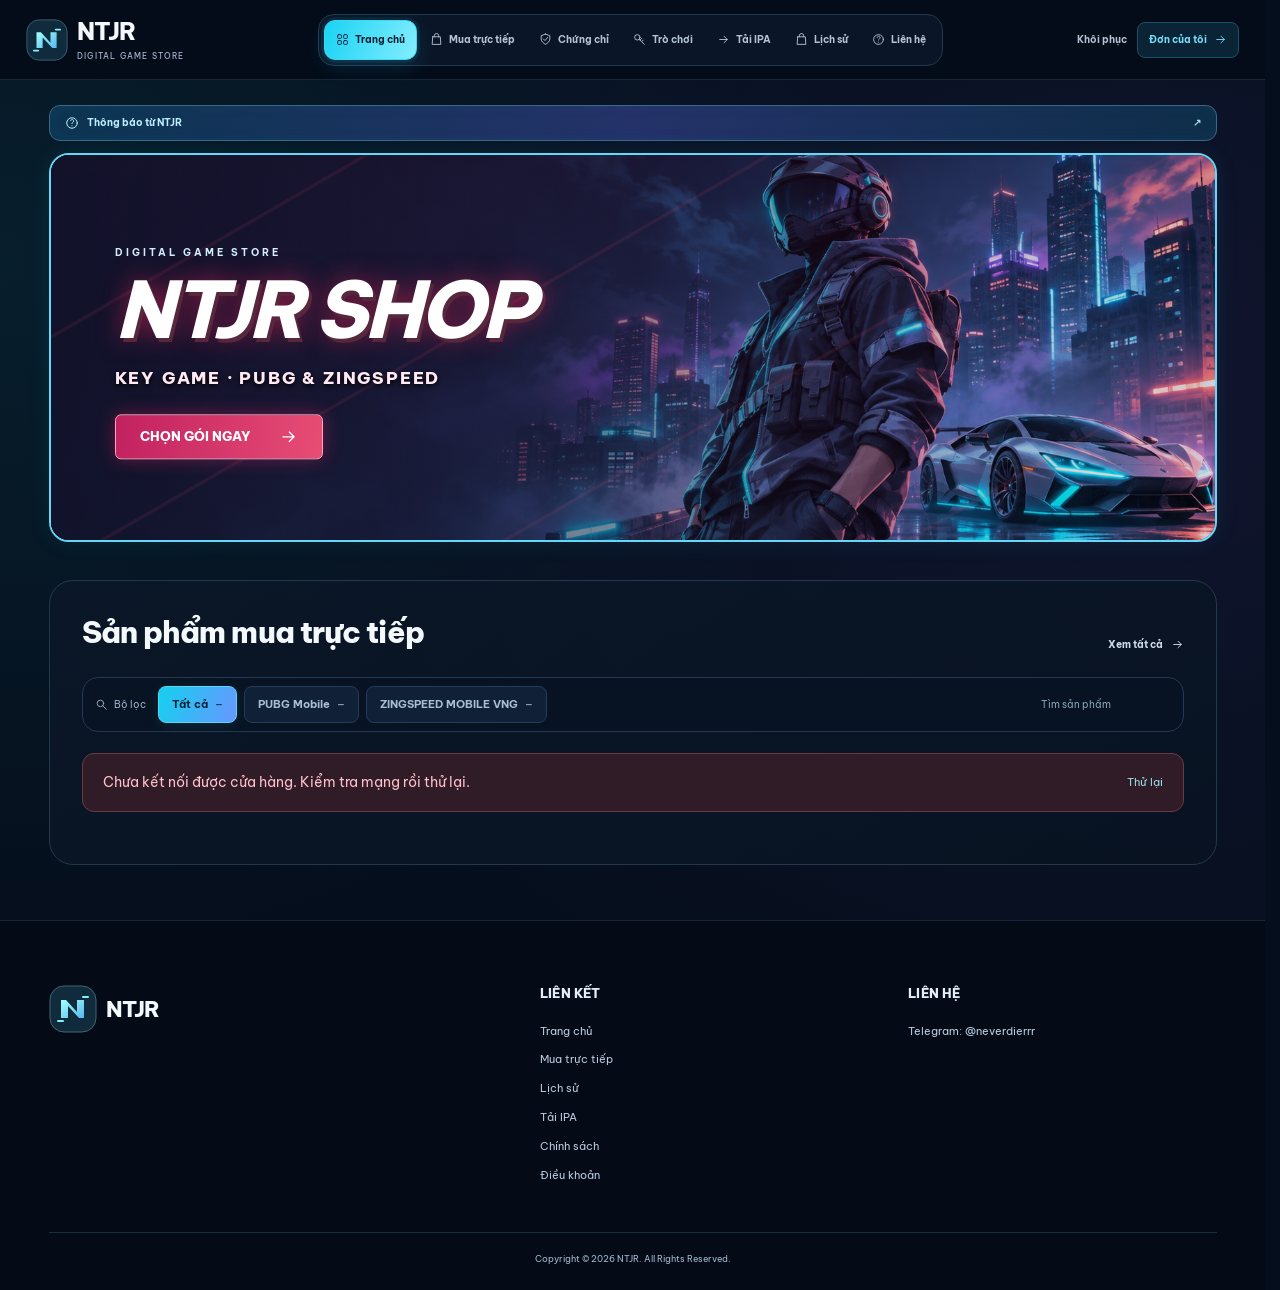
==== index.html @ 77e795a1 "Start key validity on first successful activation" ====
<!doctype html>
<html lang="vi">
<head>
  <meta charset="utf-8"><meta name="viewport" content="width=device-width,initial-scale=1">
  <meta name="theme-color" content="#07101b"><meta name="description" content="NTJR Digital Store — key PUBG và ZingSpeed. Chọn gói phù hợp, thanh toán QR, quản lý key của bạn tại một nơi.">
  <meta http-equiv="Content-Security-Policy" content="default-src 'self'; script-src 'self'; style-src 'self'; img-src 'self' https://vietqr.app data:; connect-src 'self' https://key.nt3105.io.vn; object-src 'none'; base-uri 'self'; form-action 'none'">
  <title>Cửa hàng key · NTJR</title><link rel="canonical" href="https://nt3105.io.vn/">
  <link rel="icon" href="./shop/assets/mark.svg" type="image/svg+xml"><link rel="stylesheet" href="./shop/styles.css?v=download-even-v1">
  <script type="module" src="./shop/main.js?v=activation-clock-v1"></script>
</head>
<body data-page="home">
  <a class="skip" href="#main">Đến nội dung chính</a>
  <svg class="symbols" aria-hidden="true"><symbol id="i-arrow" viewBox="0 0 24 24"><path d="M5 12h14m-6-6 6 6-6 6"/></symbol><symbol id="i-key" viewBox="0 0 24 24"><circle cx="8" cy="8" r="5"/><path d="m12 12 9 9m-5-5 3-3m-6 0 3-3"/></symbol><symbol id="i-bag" viewBox="0 0 24 24"><path d="M5 7h14l1 14H4L5 7Zm3 0V5a4 4 0 0 1 8 0v2"/></symbol><symbol id="i-grid" viewBox="0 0 24 24"><rect x="3" y="3" width="7" height="7" rx="1.5"/><rect x="14" y="3" width="7" height="7" rx="1.5"/><rect x="3" y="14" width="7" height="7" rx="1.5"/><rect x="14" y="14" width="7" height="7" rx="1.5"/></symbol><symbol id="i-help" viewBox="0 0 24 24"><circle cx="12" cy="12" r="9"/><path d="M9.5 8a2.7 2.7 0 1 1 4 3c-1.4.7-1.5 1.5-1.5 2M12 17h.01"/></symbol><symbol id="i-copy" viewBox="0 0 24 24"><rect x="8" y="8" width="12" height="13" rx="2"/><path d="M16 8V3H3v13h5"/></symbol><symbol id="i-check" viewBox="0 0 24 24"><path d="m5 12 4 4L19 6"/></symbol><symbol id="i-close" viewBox="0 0 24 24"><path d="m6 6 12 12M6 18 18 6"/></symbol><symbol id="i-search" viewBox="0 0 24 24"><circle cx="10" cy="10" r="6"/><path d="m15 15 6 6"/></symbol><symbol id="i-shield" viewBox="0 0 24 24"><path d="m12 2 8 3v6c0 5-5 8-8 10-3-2-8-5-8-10V5l8-3Z"/><path d="m8 11 3 3 5-6"/></symbol></svg>
  <header class="site-header"><div class="header-inner">
    <a class="brand" href="./"><img src="./shop/assets/mark.svg" width="42" height="42" alt=""><span>NTJR<small>DIGITAL GAME STORE</small></span></a>
    <nav class="main-nav" aria-label="Thanh công cụ">
      <button class="nav-button active" data-page="home" aria-current="page"><svg><use href="#i-grid"/></svg>Trang chủ</button>
      <button class="nav-button" data-page="catalog"><svg><use href="#i-bag"/></svg>Mua trực tiếp</button>
      <button class="nav-button" data-page="certificates"><svg><use href="#i-shield"/></svg>Chứng chỉ</button>
      <button class="nav-button" data-page="games"><svg><use href="#i-key"/></svg>Trò chơi</button>
      <button class="nav-button" data-page="downloads"><svg><use href="#i-arrow"/></svg>Tải IPA</button>
      <button class="nav-button" data-page="orders"><svg><use href="#i-bag"/></svg>Lịch sử</button>
      <button class="nav-button" data-page="contact"><svg><use href="#i-help"/></svg>Liên hệ</button>
    </nav>
    <div class="header-actions"><button class="restore-access" data-restore>Khôi phục</button><button class="account-button" data-open-orders>Đơn của tôi <svg><use href="#i-arrow"/></svg></button></div>
  </div></header>
  <main id="main">
    <button id="announcement-strip" class="announcement-strip" aria-haspopup="dialog"><svg><use href="#i-help"/></svg><span id="announcement-strip-text">Thông báo từ NTJR</span><span class="strip-arrow">↗</span></button>
    <section id="page-catalog" class="page">
      <section id="home-carousel" class="home-carousel" aria-label="Banner nổi bật" aria-roledescription="băng chuyền" data-index="0">
        <div class="banner-track">
          <article class="banner-slide slide-shop" aria-label="1 trên 2 — Cửa hàng NTJR">
            <img src="./shop/assets/hero-gaming-v2.png" alt="" width="1672" height="941" fetchpriority="high">
            <div class="banner-shade"></div><div class="banner-copy"><span class="banner-mini">DIGITAL GAME STORE</span><h1>NTJR<span>SHOP</span></h1><p>KEY GAME · PUBG &amp; ZINGSPEED</p><button data-shop>CHỌN GÓI NGAY <svg><use href="#i-arrow"/></svg></button></div>
          </article>
          <article class="banner-slide slide-games" aria-label="2 trên 2 — Gói key NTJR" aria-hidden="true" inert>
            <img src="./shop/assets/racing-v2.png" alt="" width="1672" height="941"><div class="banner-shade"></div><div class="banner-copy"><span class="banner-mini">CHỌN ĐÚNG GÓI CỦA BẠN</span><h2>KEY GAME<br><span>NTJR</span></h2><p>1 NGÀY · 1 TUẦN · 1 THÁNG</p><button data-shop>XEM SẢN PHẨM <svg><use href="#i-arrow"/></svg></button></div>
          </article>
        </div>
      </section>
      <section class="direct-section" aria-labelledby="store-heading">
        <div class="direct-heading"><h2 id="store-heading">Sản phẩm mua trực tiếp</h2><button id="show-all-products" class="all-products">Xem tất cả <svg><use href="#i-arrow"/></svg></button></div>
        <div class="catalog-tools"><span class="filter-label"><svg><use href="#i-search"/></svg>Bộ lọc</span><div class="segmented" role="group" aria-label="Lọc sản phẩm"><button class="selected" data-filter="all" aria-pressed="true">Tất cả <span id="product-count">—</span></button><button data-filter="pubg" aria-pressed="false">PUBG Mobile <span id="pubg-count">—</span></button><button data-filter="zsm" aria-pressed="false">ZINGSPEED MOBILE VNG <span id="zsm-count">—</span></button></div><label class="search"><input type="search" id="search" placeholder="Tìm sản phẩm" aria-label="Tìm sản phẩm"></label></div>
        <div id="catalog-error" class="notice error" role="alert" hidden><span></span><button id="retry-catalog" class="text-button">Thử lại</button></div>
        <div id="catalog" class="product-grid" aria-live="polite"><div class="loading-card">Đang lấy danh sách sản phẩm…</div></div>
      </section>
    </section>
      <section id="page-orders" class="page" hidden><div class="page-heading"><div><p class="eyebrow">MỌI KEY CỦA BẠN, MỘT NƠI</p><h1>Đơn đã mua<span class="title-dot">.</span></h1><p class="subtitle">Theo dõi thanh toán và lấy lại key bất cứ lúc nào.</p></div><button id="refresh-orders" class="secondary">Làm mới</button></div><div class="recovery-panel"><div><strong>Giữ quyền truy cập đơn hàng</strong><p>Lưu mã khôi phục trước khi đổi máy hoặc xóa dữ liệu trình duyệt.</p></div><button id="export-access" class="secondary">Lưu mã khôi phục</button><button id="import-access" class="text-button">Tôi đã có mã</button></div><div id="orders" class="orders-list" aria-live="polite"></div></section>

      <section id="page-guide" class="page" hidden><div class="page-heading"><div><p class="eyebrow">TRƯỚC KHI BẮT ĐẦU</p><h1>Hướng dẫn mua key<span class="title-dot">.</span></h1></div></div><div class="guide-grid"><article><span>01</span><h2>Chọn đúng gói</h2><p>Chọn sản phẩm và thời hạn. Kiểm tra nền tảng, số thiết bị và yêu cầu hồ sơ.</p></article><article><span>02</span><h2>Quét QR</h2><p>Mở ứng dụng ngân hàng, quét QR trong đơn rồi kiểm tra người nhận, số tiền và nội dung đã điền sẵn.</p></article><article><span>03</span><h2>Nhận và dùng key</h2><p>Giữ trang thanh toán mở. Khi giao dịch được xác nhận, sao chép key và nhập vào ứng dụng tương ứng.</p></article></div><div class="terms-panel"><h2>Thông tin cần biết</h2><p>Thời hạn key bắt đầu lúc cấp trên server. Mỗi đơn có nội dung chuyển khoản riêng và hạn thanh toán. Không chuyển vào đơn đã hết hạn.</p><p>Giao dịch sai thông tin, tiền vào muộn hoặc sự cố cấp key sẽ được kiểm tra qua kênh hỗ trợ. Không chuyển thêm lần nữa khi đã trả tiền mà chưa thấy key.</p><p>Đơn hàng gắn với mã truy cập riêng trong trình duyệt. Mã khôi phục tương đương quyền xem key; không chia sẻ mã này.</p></div></section>

    <section id="page-downloads" class="page info-page" hidden><p class="eyebrow">NTJR</p><h1>Tải IPA</h1><p>Chọn đúng ứng dụng, tải tệp rồi ký IPA bằng công cụ bạn đang sử dụng trước khi cài lên iPhone.</p><div id="ipa-downloads" class="ipa-downloads"></div></section>
    <section id="page-certificates" class="page info-page" hidden><p class="eyebrow">NTJR</p><h1>Chứng chỉ iOS</h1><p>Trao đổi trực tiếp với NTJR về chứng chỉ và cách cài đặt phù hợp cho thiết bị của bạn.</p><a class="primary contact-link" href="https://t.me/neverdierrr" target="_blank" rel="noopener noreferrer">Liên hệ qua Telegram <svg><use href="#i-arrow"/></svg></a></section>
    <section id="page-games" class="page info-page" hidden><p class="eyebrow">NTJR</p><h1>Trò chơi</h1><p>Chọn game để xem những sản phẩm đang có trong cửa hàng.</p><div id="game-choices" class="game-choices"></div></section>
    <section id="page-contact" class="page info-page" hidden><p class="eyebrow">NTJR</p><h1>Liên hệ</h1><p>Khi cần hỗ trợ thanh toán hoặc key, gửi kèm mã đơn để kiểm tra.</p><a class="primary contact-link" href="https://t.me/neverdierrr" target="_blank" rel="noopener noreferrer">Telegram: @neverdierrr <svg><use href="#i-arrow"/></svg></a></section>
    <section id="page-policy" class="page info-page" hidden><h1>Chính sách mua key</h1><p>Key được cấp sau khi hệ thống đối chiếu tiền vào đúng tài khoản, số tiền và mã đơn. Thời hạn bắt đầu lúc cấp key.</p><p>Giao dịch sai nội dung, sai số tiền hoặc đến muộn cần được kiểm tra. Nếu đã chuyển tiền mà chưa nhận key, liên hệ NTJR và không chuyển thêm lần nữa.</p><p>Giữ mã khôi phục để xem lại đơn trên thiết bị khác. Mã này cho phép truy cập key của bạn nên cần được giữ riêng tư.</p><a class="primary contact-link" href="https://t.me/neverdierrr" target="_blank" rel="noopener noreferrer">Liên hệ hỗ trợ</a></section>
    <section id="page-terms" class="page info-page" hidden><h1>Điều khoản sử dụng</h1><p>Trước khi thanh toán, kiểm tra đúng sản phẩm, nền tảng, thời hạn và số thiết bị của gói đã chọn.</p><p>Mỗi đơn có nội dung chuyển khoản và thời gian thanh toán riêng. Không chuyển tiền vào đơn đã hết hạn. Không chia sẻ key hoặc mã khôi phục.</p><p>Gói 1 tháng tương đương 30 ngày. Khi cần kiểm tra giao dịch hoặc quyền sử dụng, gửi mã đơn cho NTJR qua kênh hỗ trợ.</p><button class="primary" data-open-guide>Xem hướng dẫn mua key</button></section>
  </main>
  <footer class="site-footer"><div class="footer-main shell"><div class="footer-brand-wrap"><a class="brand footer-brand" href="./"><img src="./shop/assets/mark.svg" width="48" height="48" alt=""><span>NTJR</span></a></div><nav class="footer-links" aria-label="Liên kết cuối trang"><strong>LIÊN KẾT</strong><button data-home>Trang chủ</button><button data-shop>Mua trực tiếp</button><button data-page-link="orders">Lịch sử</button><button data-page-link="downloads">Tải IPA</button><button data-page-link="policy">Chính sách</button><button data-page-link="terms">Điều khoản</button></nav><div class="footer-links"><strong>LIÊN HỆ</strong><a id="support-link" class="contact-link" href="https://t.me/neverdierrr" target="_blank" rel="noopener noreferrer">Telegram: @neverdierrr</a></div></div><div class="footer-bottom shell"><span>Copyright © 2026 NTJR. All Rights Reserved.</span><span id="demo-banner" role="note" hidden>Bản thử · Không chuyển tiền</span></div></footer>
  <dialog id="checkout" aria-labelledby="checkout-title"><div class="dialog-top"><div><span class="eyebrow">ĐƠN HÀNG CỦA BẠN</span><h2 id="checkout-title">Thanh toán QR</h2></div><button class="icon-button" id="close-checkout" aria-label="Đóng thanh toán"><svg><use href="#i-close"/></svg></button></div><div id="checkout-content"></div></dialog>
  <dialog id="restore-dialog" aria-labelledby="restore-title"><form id="restore-form"><div class="dialog-top"><h2 id="restore-title">Khôi phục đơn hàng</h2><button class="icon-button" type="button" id="close-restore" aria-label="Đóng"><svg><use href="#i-close"/></svg></button></div><p>Nhập mã truy cập bạn đã lưu. Mã hiện tại được thay bằng mã này.</p><label>Mã khôi phục<input id="restore-token" type="password" autocomplete="off" required minlength="64" maxlength="64"></label><p class="field-error" id="restore-error" role="alert"></p><button class="primary" type="submit">Khôi phục đơn hàng</button></form></dialog>
  <dialog id="product-detail" aria-labelledby="detail-title"><button class="icon-button detail-close" id="close-detail" aria-label="Đóng chi tiết sản phẩm"><svg><use href="#i-close"/></svg></button><div id="detail-content"></div></dialog>

  <dialog id="announcement-dialog" aria-labelledby="announcement-title"><button id="announcement-close" class="announcement-x" aria-label="Đóng thông báo" autofocus>×</button><h2 id="announcement-title">Thông báo</h2><div id="announcement-body"><p>Telegram NTJR: <a href="https://t.me/neverdierrr" target="_blank" rel="noopener noreferrer">Click</a></p></div><div class="announcement-actions"><button id="announcement-close-button">Đóng</button><button id="announcement-snooze">Đóng 1 giờ</button></div></dialog>
  <div id="toast" role="status" aria-live="polite"></div>
</body>
</html>
---- shop/styles.css ----
@import url('./layout.css?v=download-even-v1');
@import url('./font-heavy.css?v=download-even-v1');
@import url('./storefront.css?v=download-even-v1');
@import url('./account.css?v=download-even-v1');
@import url('./checkout.css?v=download-even-v1');
@import url('./product-detail.css?v=download-even-v1');
@import url('./direct.css?v=download-even-v1');
@import url('./downloads.css?v=download-even-v1');
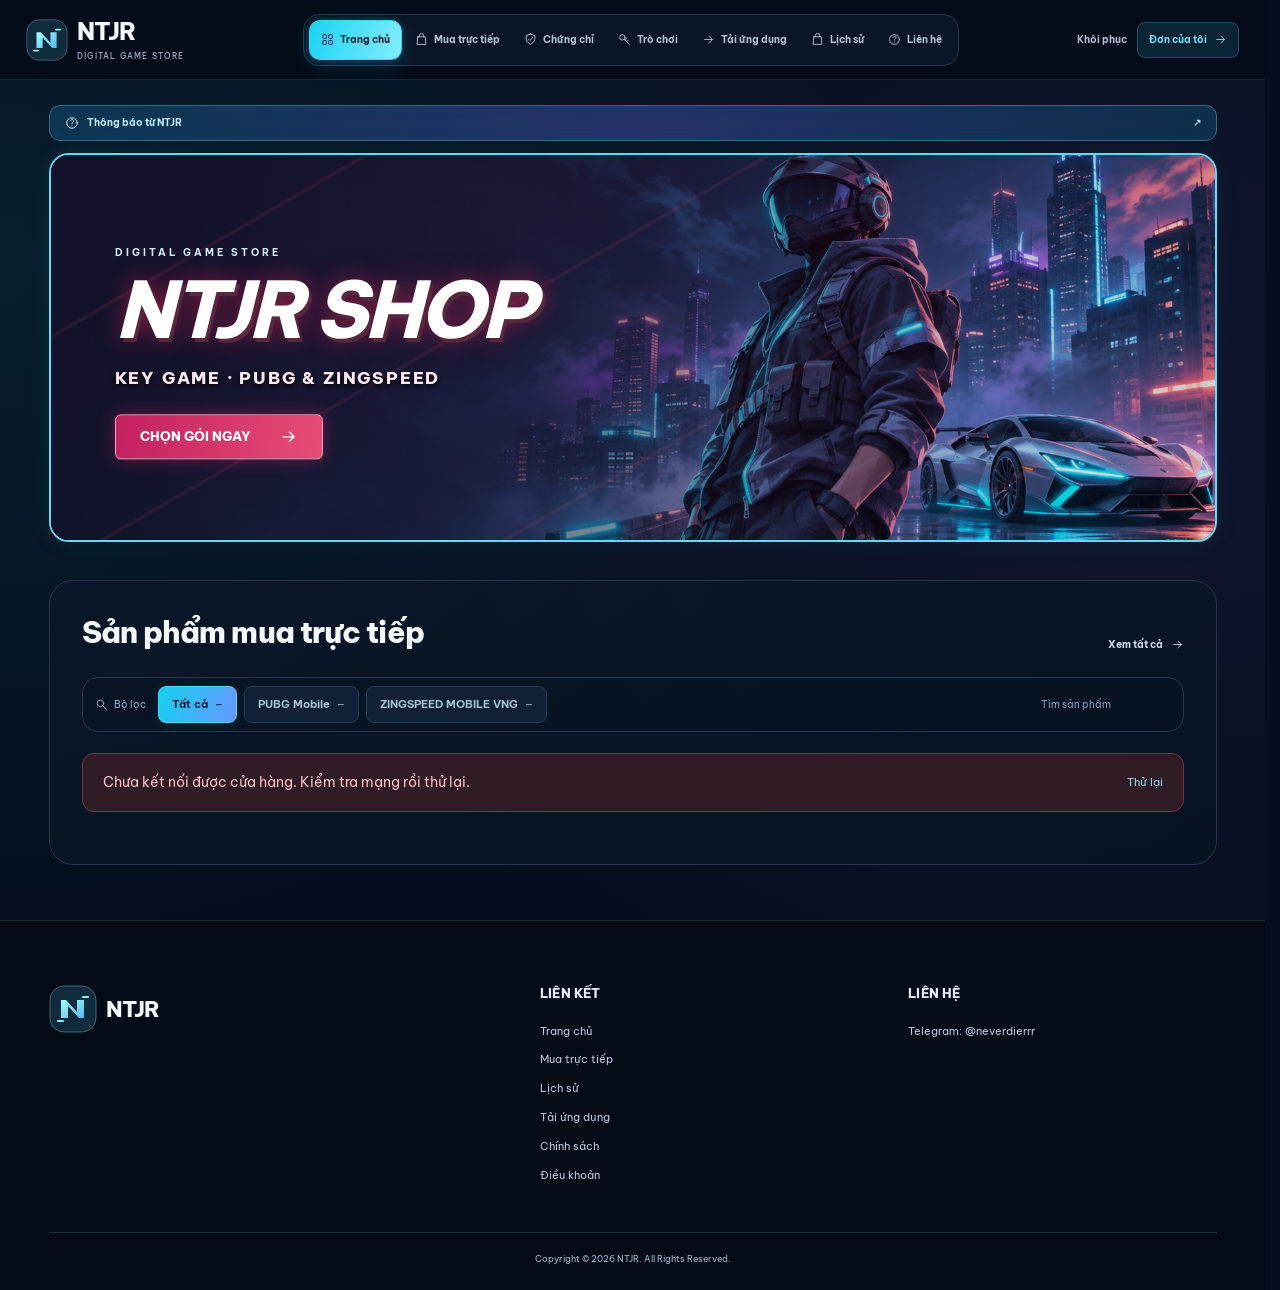
==== commit 3a5c9a53: "Add Android XAPK download labels alongside iOS" ====
--- a/index.html
+++ b/index.html
@@ -6,7 +6,7 @@
   <meta http-equiv="Content-Security-Policy" content="default-src 'self'; script-src 'self'; style-src 'self'; img-src 'self' https://vietqr.app data:; connect-src 'self' https://key.nt3105.io.vn; object-src 'none'; base-uri 'self'; form-action 'none'">
   <title>Cửa hàng key · NTJR</title><link rel="canonical" href="https://nt3105.io.vn/">
   <link rel="icon" href="./shop/assets/mark.svg" type="image/svg+xml"><link rel="stylesheet" href="./shop/styles.css?v=download-even-v1">
-  <script type="module" src="./shop/main.js?v=activation-clock-v1"></script>
+  <script type="module" src="./shop/main.js?v=android-b16-download-v1"></script>
 </head>
 <body data-page="home">
   <a class="skip" href="#main">Đến nội dung chính</a>
@@ -18,7 +18,7 @@
       <button class="nav-button" data-page="catalog"><svg><use href="#i-bag"/></svg>Mua trực tiếp</button>
       <button class="nav-button" data-page="certificates"><svg><use href="#i-shield"/></svg>Chứng chỉ</button>
       <button class="nav-button" data-page="games"><svg><use href="#i-key"/></svg>Trò chơi</button>
-      <button class="nav-button" data-page="downloads"><svg><use href="#i-arrow"/></svg>Tải IPA</button>
+      <button class="nav-button" data-page="downloads"><svg><use href="#i-arrow"/></svg>Tải ứng dụng</button>
       <button class="nav-button" data-page="orders"><svg><use href="#i-bag"/></svg>Lịch sử</button>
       <button class="nav-button" data-page="contact"><svg><use href="#i-help"/></svg>Liên hệ</button>
     </nav>
@@ -49,14 +49,14 @@
 
       <section id="page-guide" class="page" hidden><div class="page-heading"><div><p class="eyebrow">TRƯỚC KHI BẮT ĐẦU</p><h1>Hướng dẫn mua key<span class="title-dot">.</span></h1></div></div><div class="guide-grid"><article><span>01</span><h2>Chọn đúng gói</h2><p>Chọn sản phẩm và thời hạn. Kiểm tra nền tảng, số thiết bị và yêu cầu hồ sơ.</p></article><article><span>02</span><h2>Quét QR</h2><p>Mở ứng dụng ngân hàng, quét QR trong đơn rồi kiểm tra người nhận, số tiền và nội dung đã điền sẵn.</p></article><article><span>03</span><h2>Nhận và dùng key</h2><p>Giữ trang thanh toán mở. Khi giao dịch được xác nhận, sao chép key và nhập vào ứng dụng tương ứng.</p></article></div><div class="terms-panel"><h2>Thông tin cần biết</h2><p>Thời hạn key bắt đầu lúc cấp trên server. Mỗi đơn có nội dung chuyển khoản riêng và hạn thanh toán. Không chuyển vào đơn đã hết hạn.</p><p>Giao dịch sai thông tin, tiền vào muộn hoặc sự cố cấp key sẽ được kiểm tra qua kênh hỗ trợ. Không chuyển thêm lần nữa khi đã trả tiền mà chưa thấy key.</p><p>Đơn hàng gắn với mã truy cập riêng trong trình duyệt. Mã khôi phục tương đương quyền xem key; không chia sẻ mã này.</p></div></section>
 
-    <section id="page-downloads" class="page info-page" hidden><p class="eyebrow">NTJR</p><h1>Tải IPA</h1><p>Chọn đúng ứng dụng, tải tệp rồi ký IPA bằng công cụ bạn đang sử dụng trước khi cài lên iPhone.</p><div id="ipa-downloads" class="ipa-downloads"></div></section>
+    <section id="page-downloads" class="page info-page" hidden><p class="eyebrow">NTJR</p><h1>Tải ứng dụng</h1><p>Android: tải XAPK và dùng trình cài hỗ trợ gói nhiều APK. iOS: tải IPA rồi ký bằng công cụ bạn đang sử dụng trước khi cài lên iPhone.</p><div id="ipa-downloads" class="ipa-downloads"></div></section>
     <section id="page-certificates" class="page info-page" hidden><p class="eyebrow">NTJR</p><h1>Chứng chỉ iOS</h1><p>Trao đổi trực tiếp với NTJR về chứng chỉ và cách cài đặt phù hợp cho thiết bị của bạn.</p><a class="primary contact-link" href="https://t.me/neverdierrr" target="_blank" rel="noopener noreferrer">Liên hệ qua Telegram <svg><use href="#i-arrow"/></svg></a></section>
     <section id="page-games" class="page info-page" hidden><p class="eyebrow">NTJR</p><h1>Trò chơi</h1><p>Chọn game để xem những sản phẩm đang có trong cửa hàng.</p><div id="game-choices" class="game-choices"></div></section>
     <section id="page-contact" class="page info-page" hidden><p class="eyebrow">NTJR</p><h1>Liên hệ</h1><p>Khi cần hỗ trợ thanh toán hoặc key, gửi kèm mã đơn để kiểm tra.</p><a class="primary contact-link" href="https://t.me/neverdierrr" target="_blank" rel="noopener noreferrer">Telegram: @neverdierrr <svg><use href="#i-arrow"/></svg></a></section>
     <section id="page-policy" class="page info-page" hidden><h1>Chính sách mua key</h1><p>Key được cấp sau khi hệ thống đối chiếu tiền vào đúng tài khoản, số tiền và mã đơn. Thời hạn bắt đầu lúc cấp key.</p><p>Giao dịch sai nội dung, sai số tiền hoặc đến muộn cần được kiểm tra. Nếu đã chuyển tiền mà chưa nhận key, liên hệ NTJR và không chuyển thêm lần nữa.</p><p>Giữ mã khôi phục để xem lại đơn trên thiết bị khác. Mã này cho phép truy cập key của bạn nên cần được giữ riêng tư.</p><a class="primary contact-link" href="https://t.me/neverdierrr" target="_blank" rel="noopener noreferrer">Liên hệ hỗ trợ</a></section>
     <section id="page-terms" class="page info-page" hidden><h1>Điều khoản sử dụng</h1><p>Trước khi thanh toán, kiểm tra đúng sản phẩm, nền tảng, thời hạn và số thiết bị của gói đã chọn.</p><p>Mỗi đơn có nội dung chuyển khoản và thời gian thanh toán riêng. Không chuyển tiền vào đơn đã hết hạn. Không chia sẻ key hoặc mã khôi phục.</p><p>Gói 1 tháng tương đương 30 ngày. Khi cần kiểm tra giao dịch hoặc quyền sử dụng, gửi mã đơn cho NTJR qua kênh hỗ trợ.</p><button class="primary" data-open-guide>Xem hướng dẫn mua key</button></section>
   </main>
-  <footer class="site-footer"><div class="footer-main shell"><div class="footer-brand-wrap"><a class="brand footer-brand" href="./"><img src="./shop/assets/mark.svg" width="48" height="48" alt=""><span>NTJR</span></a></div><nav class="footer-links" aria-label="Liên kết cuối trang"><strong>LIÊN KẾT</strong><button data-home>Trang chủ</button><button data-shop>Mua trực tiếp</button><button data-page-link="orders">Lịch sử</button><button data-page-link="downloads">Tải IPA</button><button data-page-link="policy">Chính sách</button><button data-page-link="terms">Điều khoản</button></nav><div class="footer-links"><strong>LIÊN HỆ</strong><a id="support-link" class="contact-link" href="https://t.me/neverdierrr" target="_blank" rel="noopener noreferrer">Telegram: @neverdierrr</a></div></div><div class="footer-bottom shell"><span>Copyright © 2026 NTJR. All Rights Reserved.</span><span id="demo-banner" role="note" hidden>Bản thử · Không chuyển tiền</span></div></footer>
+  <footer class="site-footer"><div class="footer-main shell"><div class="footer-brand-wrap"><a class="brand footer-brand" href="./"><img src="./shop/assets/mark.svg" width="48" height="48" alt=""><span>NTJR</span></a></div><nav class="footer-links" aria-label="Liên kết cuối trang"><strong>LIÊN KẾT</strong><button data-home>Trang chủ</button><button data-shop>Mua trực tiếp</button><button data-page-link="orders">Lịch sử</button><button data-page-link="downloads">Tải ứng dụng</button><button data-page-link="policy">Chính sách</button><button data-page-link="terms">Điều khoản</button></nav><div class="footer-links"><strong>LIÊN HỆ</strong><a id="support-link" class="contact-link" href="https://t.me/neverdierrr" target="_blank" rel="noopener noreferrer">Telegram: @neverdierrr</a></div></div><div class="footer-bottom shell"><span>Copyright © 2026 NTJR. All Rights Reserved.</span><span id="demo-banner" role="note" hidden>Bản thử · Không chuyển tiền</span></div></footer>
   <dialog id="checkout" aria-labelledby="checkout-title"><div class="dialog-top"><div><span class="eyebrow">ĐƠN HÀNG CỦA BẠN</span><h2 id="checkout-title">Thanh toán QR</h2></div><button class="icon-button" id="close-checkout" aria-label="Đóng thanh toán"><svg><use href="#i-close"/></svg></button></div><div id="checkout-content"></div></dialog>
   <dialog id="restore-dialog" aria-labelledby="restore-title"><form id="restore-form"><div class="dialog-top"><h2 id="restore-title">Khôi phục đơn hàng</h2><button class="icon-button" type="button" id="close-restore" aria-label="Đóng"><svg><use href="#i-close"/></svg></button></div><p>Nhập mã truy cập bạn đã lưu. Mã hiện tại được thay bằng mã này.</p><label>Mã khôi phục<input id="restore-token" type="password" autocomplete="off" required minlength="64" maxlength="64"></label><p class="field-error" id="restore-error" role="alert"></p><button class="primary" type="submit">Khôi phục đơn hàng</button></form></dialog>
   <dialog id="product-detail" aria-labelledby="detail-title"><button class="icon-button detail-close" id="close-detail" aria-label="Đóng chi tiết sản phẩm"><svg><use href="#i-close"/></svg></button><div id="detail-content"></div></dialog>
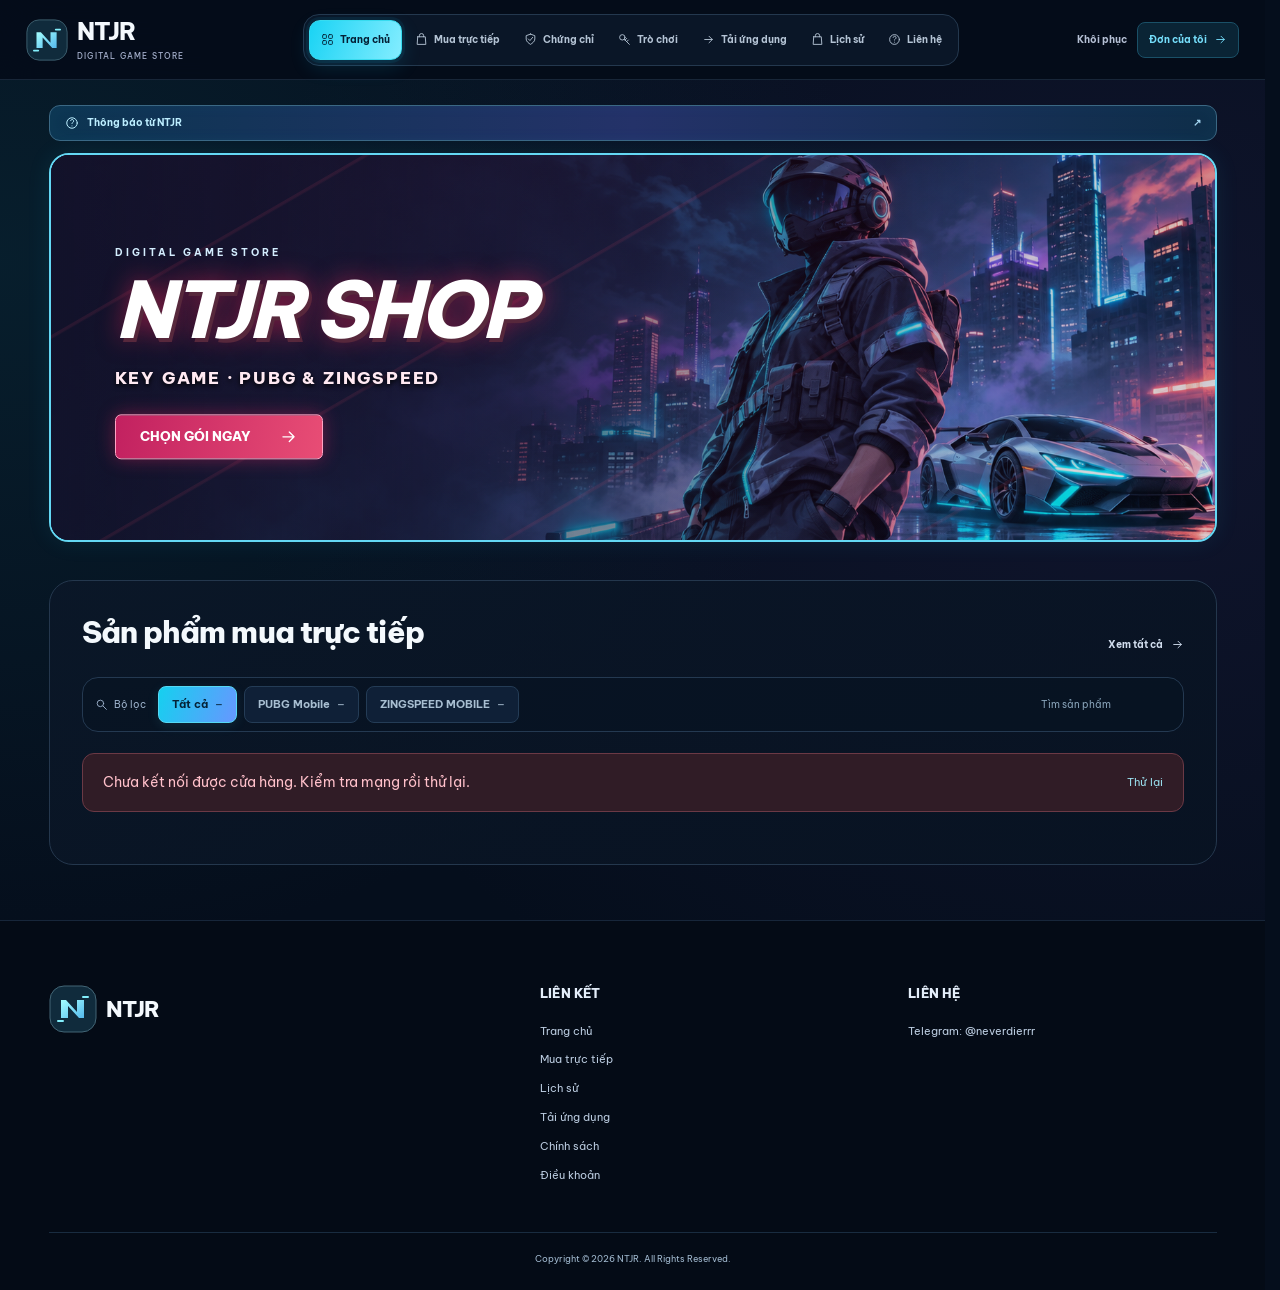
==== commit d3c92bc3: "Distinguish ZingSpeed iOS and Android storefront labels" ====
--- a/index.html
+++ b/index.html
@@ -6,7 +6,7 @@
   <meta http-equiv="Content-Security-Policy" content="default-src 'self'; script-src 'self'; style-src 'self'; img-src 'self' https://vietqr.app data:; connect-src 'self' https://key.nt3105.io.vn; object-src 'none'; base-uri 'self'; form-action 'none'">
   <title>Cửa hàng key · NTJR</title><link rel="canonical" href="https://nt3105.io.vn/">
   <link rel="icon" href="./shop/assets/mark.svg" type="image/svg+xml"><link rel="stylesheet" href="./shop/styles.css?v=download-even-v1">
-  <script type="module" src="./shop/main.js?v=android-b16-download-v1"></script>
+  <script type="module" src="./shop/main.js?v=zsm-platform-v1"></script>
 </head>
 <body data-page="home">
   <a class="skip" href="#main">Đến nội dung chính</a>
@@ -40,12 +40,12 @@
       </section>
       <section class="direct-section" aria-labelledby="store-heading">
         <div class="direct-heading"><h2 id="store-heading">Sản phẩm mua trực tiếp</h2><button id="show-all-products" class="all-products">Xem tất cả <svg><use href="#i-arrow"/></svg></button></div>
-        <div class="catalog-tools"><span class="filter-label"><svg><use href="#i-search"/></svg>Bộ lọc</span><div class="segmented" role="group" aria-label="Lọc sản phẩm"><button class="selected" data-filter="all" aria-pressed="true">Tất cả <span id="product-count">—</span></button><button data-filter="pubg" aria-pressed="false">PUBG Mobile <span id="pubg-count">—</span></button><button data-filter="zsm" aria-pressed="false">ZINGSPEED MOBILE VNG <span id="zsm-count">—</span></button></div><label class="search"><input type="search" id="search" placeholder="Tìm sản phẩm" aria-label="Tìm sản phẩm"></label></div>
+        <div class="catalog-tools"><span class="filter-label"><svg><use href="#i-search"/></svg>Bộ lọc</span><div class="segmented" role="group" aria-label="Lọc sản phẩm"><button class="selected" data-filter="all" aria-pressed="true">Tất cả <span id="product-count">—</span></button><button data-filter="pubg" aria-pressed="false">PUBG Mobile <span id="pubg-count">—</span></button><button data-filter="zsm" aria-pressed="false">ZINGSPEED MOBILE <span id="zsm-count">—</span></button></div><label class="search"><input type="search" id="search" placeholder="Tìm sản phẩm" aria-label="Tìm sản phẩm"></label></div>
         <div id="catalog-error" class="notice error" role="alert" hidden><span></span><button id="retry-catalog" class="text-button">Thử lại</button></div>
         <div id="catalog" class="product-grid" aria-live="polite"><div class="loading-card">Đang lấy danh sách sản phẩm…</div></div>
       </section>
     </section>
-      <section id="page-orders" class="page" hidden><div class="page-heading"><div><p class="eyebrow">MỌI KEY CỦA BẠN, MỘT NƠI</p><h1>Đơn đã mua<span class="title-dot">.</span></h1><p class="subtitle">Theo dõi thanh toán và lấy lại key bất cứ lúc nào.</p></div><button id="refresh-orders" class="secondary">Làm mới</button></div><div class="recovery-panel"><div><strong>Giữ quyền truy cập đơn hàng</strong><p>Lưu mã khôi phục trước khi đổi máy hoặc xóa dữ liệu trình duyệt.</p></div><button id="export-access" class="secondary">Lưu mã khôi phục</button><button id="import-access" class="text-button">Tôi đã có mã</button></div><div id="orders" class="orders-list" aria-live="polite"></div></section>
+      <section id="page-orders" class="page" hidden><div class="page-heading"><div><p class="eyebrow">MỌI KEY CỦA BẠN, MỘT NƠI</p><h1>Đơn đã mua<span class="title-dot">.</span></h1><p class="subtitle">Theo dõi thanh toán và lấy lại key bất cứ lúc nào.</p></div><button id="refresh-orders" class="secondary">Làm mới</button></div><div class="recovery-panel"><div><strong>Lịch sử key được tự động ghi nhớ</strong><p>Mở lại cùng trình duyệt để xem key. Lưu mã khôi phục để lấy lại khi đổi máy hoặc xóa toàn bộ dữ liệu web.</p></div><button id="export-access" class="secondary">Lưu mã khôi phục</button><button id="import-access" class="text-button">Tôi đã có mã</button></div><div id="orders" class="orders-list" aria-live="polite"></div></section>
 
       <section id="page-guide" class="page" hidden><div class="page-heading"><div><p class="eyebrow">TRƯỚC KHI BẮT ĐẦU</p><h1>Hướng dẫn mua key<span class="title-dot">.</span></h1></div></div><div class="guide-grid"><article><span>01</span><h2>Chọn đúng gói</h2><p>Chọn sản phẩm và thời hạn. Kiểm tra nền tảng, số thiết bị và yêu cầu hồ sơ.</p></article><article><span>02</span><h2>Quét QR</h2><p>Mở ứng dụng ngân hàng, quét QR trong đơn rồi kiểm tra người nhận, số tiền và nội dung đã điền sẵn.</p></article><article><span>03</span><h2>Nhận và dùng key</h2><p>Giữ trang thanh toán mở. Khi giao dịch được xác nhận, sao chép key và nhập vào ứng dụng tương ứng.</p></article></div><div class="terms-panel"><h2>Thông tin cần biết</h2><p>Thời hạn key bắt đầu lúc cấp trên server. Mỗi đơn có nội dung chuyển khoản riêng và hạn thanh toán. Không chuyển vào đơn đã hết hạn.</p><p>Giao dịch sai thông tin, tiền vào muộn hoặc sự cố cấp key sẽ được kiểm tra qua kênh hỗ trợ. Không chuyển thêm lần nữa khi đã trả tiền mà chưa thấy key.</p><p>Đơn hàng gắn với mã truy cập riêng trong trình duyệt. Mã khôi phục tương đương quyền xem key; không chia sẻ mã này.</p></div></section>
 
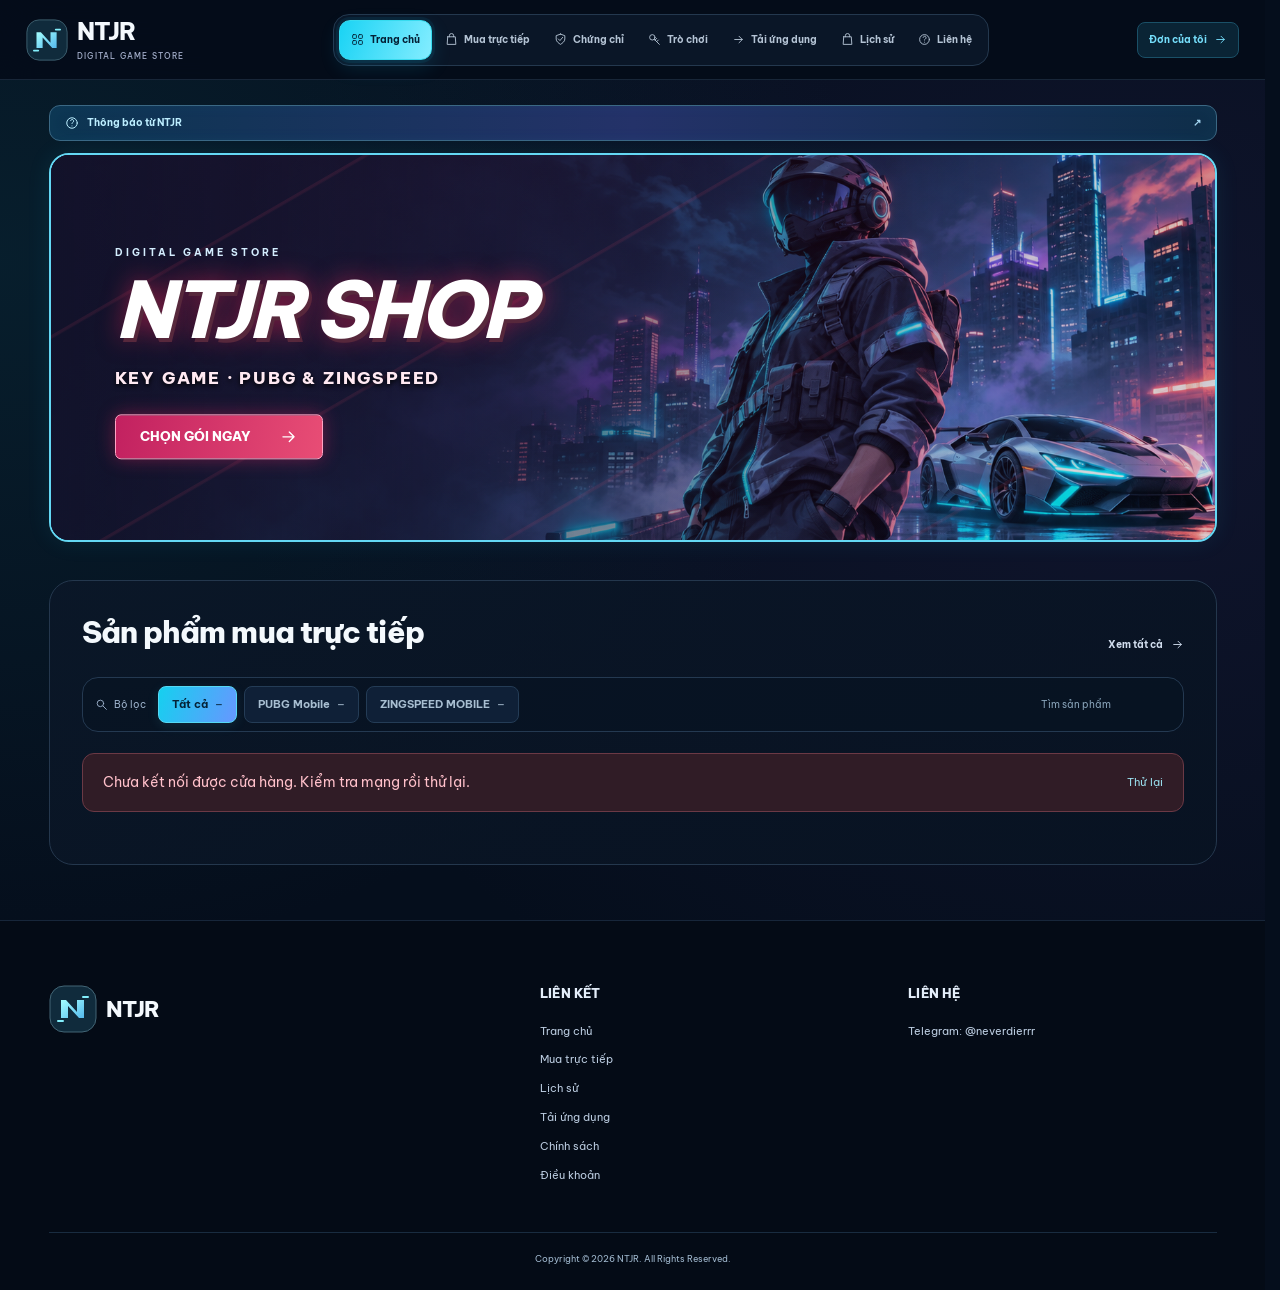
==== commit 3506900e: "Remember purchase history automatically without backup prompts" ====
--- a/index.html
+++ b/index.html
@@ -5,8 +5,8 @@
   <meta name="theme-color" content="#07101b"><meta name="description" content="NTJR Digital Store — key PUBG và ZingSpeed. Chọn gói phù hợp, thanh toán QR, quản lý key của bạn tại một nơi.">
   <meta http-equiv="Content-Security-Policy" content="default-src 'self'; script-src 'self'; style-src 'self'; img-src 'self' https://vietqr.app data:; connect-src 'self' https://key.nt3105.io.vn; object-src 'none'; base-uri 'self'; form-action 'none'">
   <title>Cửa hàng key · NTJR</title><link rel="canonical" href="https://nt3105.io.vn/">
-  <link rel="icon" href="./shop/assets/mark.svg" type="image/svg+xml"><link rel="stylesheet" href="./shop/styles.css?v=download-even-v1">
-  <script type="module" src="./shop/main.js?v=zsm-platform-v1"></script>
+  <link rel="icon" href="./shop/assets/mark.svg" type="image/svg+xml"><link rel="stylesheet" href="./shop/styles.css?v=auto-history-v3">
+  <script type="module" src="./shop/main.js?v=auto-history-v3"></script>
 </head>
 <body data-page="home">
   <a class="skip" href="#main">Đến nội dung chính</a>
@@ -22,7 +22,7 @@
       <button class="nav-button" data-page="orders"><svg><use href="#i-bag"/></svg>Lịch sử</button>
       <button class="nav-button" data-page="contact"><svg><use href="#i-help"/></svg>Liên hệ</button>
     </nav>
-    <div class="header-actions"><button class="restore-access" data-restore>Khôi phục</button><button class="account-button" data-open-orders>Đơn của tôi <svg><use href="#i-arrow"/></svg></button></div>
+    <div class="header-actions"><button class="account-button" data-open-orders>Đơn của tôi <svg><use href="#i-arrow"/></svg></button></div>
   </div></header>
   <main id="main">
     <button id="announcement-strip" class="announcement-strip" aria-haspopup="dialog"><svg><use href="#i-help"/></svg><span id="announcement-strip-text">Thông báo từ NTJR</span><span class="strip-arrow">↗</span></button>
@@ -45,15 +45,15 @@
         <div id="catalog" class="product-grid" aria-live="polite"><div class="loading-card">Đang lấy danh sách sản phẩm…</div></div>
       </section>
     </section>
-      <section id="page-orders" class="page" hidden><div class="page-heading"><div><p class="eyebrow">MỌI KEY CỦA BẠN, MỘT NƠI</p><h1>Đơn đã mua<span class="title-dot">.</span></h1><p class="subtitle">Theo dõi thanh toán và lấy lại key bất cứ lúc nào.</p></div><button id="refresh-orders" class="secondary">Làm mới</button></div><div class="recovery-panel"><div><strong>Lịch sử key được tự động ghi nhớ</strong><p>Mở lại cùng trình duyệt để xem key. Lưu mã khôi phục để lấy lại khi đổi máy hoặc xóa toàn bộ dữ liệu web.</p></div><button id="export-access" class="secondary">Lưu mã khôi phục</button><button id="import-access" class="text-button">Tôi đã có mã</button></div><div id="orders" class="orders-list" aria-live="polite"></div></section>
+      <section id="page-orders" class="page" hidden><div class="page-heading"><div><p class="eyebrow">MỌI KEY CỦA BẠN, MỘT NƠI</p><h1>Đơn đã mua<span class="title-dot">.</span></h1><p class="subtitle">Theo dõi thanh toán và lấy lại key bất cứ lúc nào.</p></div><button id="refresh-orders" class="secondary">Làm mới</button></div><div class="recovery-panel"><div><strong>Lịch sử được ghi nhớ tự động</strong><p id="history-status">Mở lại bằng trình duyệt này để xem đơn và lấy lại key. Không cần tải file hay bấm lưu.</p></div></div><details class="legacy-recovery"><summary>Hỗ trợ đơn đã mua trước đây</summary><p>Nếu đã đổi trình duyệt hoặc xóa toàn bộ dữ liệu web, liên hệ NTJR kèm mã chuyển khoản để kiểm tra. Nếu đã có mã khôi phục cũ, bạn vẫn có thể dùng tại đây.</p><button id="import-access" class="text-button">Dùng mã khôi phục cũ</button></details><div id="orders" class="orders-list" aria-live="polite"></div><div id="history-pages" class="history-pages" hidden></div></section>
 
-      <section id="page-guide" class="page" hidden><div class="page-heading"><div><p class="eyebrow">TRƯỚC KHI BẮT ĐẦU</p><h1>Hướng dẫn mua key<span class="title-dot">.</span></h1></div></div><div class="guide-grid"><article><span>01</span><h2>Chọn đúng gói</h2><p>Chọn sản phẩm và thời hạn. Kiểm tra nền tảng, số thiết bị và yêu cầu hồ sơ.</p></article><article><span>02</span><h2>Quét QR</h2><p>Mở ứng dụng ngân hàng, quét QR trong đơn rồi kiểm tra người nhận, số tiền và nội dung đã điền sẵn.</p></article><article><span>03</span><h2>Nhận và dùng key</h2><p>Giữ trang thanh toán mở. Khi giao dịch được xác nhận, sao chép key và nhập vào ứng dụng tương ứng.</p></article></div><div class="terms-panel"><h2>Thông tin cần biết</h2><p>Thời hạn key bắt đầu lúc cấp trên server. Mỗi đơn có nội dung chuyển khoản riêng và hạn thanh toán. Không chuyển vào đơn đã hết hạn.</p><p>Giao dịch sai thông tin, tiền vào muộn hoặc sự cố cấp key sẽ được kiểm tra qua kênh hỗ trợ. Không chuyển thêm lần nữa khi đã trả tiền mà chưa thấy key.</p><p>Đơn hàng gắn với mã truy cập riêng trong trình duyệt. Mã khôi phục tương đương quyền xem key; không chia sẻ mã này.</p></div></section>
+      <section id="page-guide" class="page" hidden><div class="page-heading"><div><p class="eyebrow">TRƯỚC KHI BẮT ĐẦU</p><h1>Hướng dẫn mua key<span class="title-dot">.</span></h1></div></div><div class="guide-grid"><article><span>01</span><h2>Chọn đúng gói</h2><p>Chọn sản phẩm và thời hạn. Kiểm tra nền tảng, số thiết bị và yêu cầu hồ sơ.</p></article><article><span>02</span><h2>Quét QR</h2><p>Mở ứng dụng ngân hàng, quét QR trong đơn rồi kiểm tra người nhận, số tiền và nội dung đã điền sẵn.</p></article><article><span>03</span><h2>Nhận và dùng key</h2><p>Giữ trang thanh toán mở. Khi giao dịch được xác nhận, sao chép key và nhập vào ứng dụng tương ứng.</p></article></div><div class="terms-panel"><h2>Thông tin cần biết</h2><p>Thời hạn key bắt đầu khi nhập và xác thực thành công lần đầu. Mỗi đơn có nội dung chuyển khoản riêng và hạn thanh toán. Không chuyển vào đơn đã hết hạn.</p><p>Giao dịch sai thông tin, tiền vào muộn hoặc sự cố cấp key sẽ được kiểm tra qua kênh hỗ trợ. Không chuyển thêm lần nữa khi đã trả tiền mà chưa thấy key.</p><p>Đơn hàng và key được ghi nhớ tự động trên trình duyệt đã mua. Không cần tải hay lưu file khôi phục.</p></div></section>
 
     <section id="page-downloads" class="page info-page" hidden><p class="eyebrow">NTJR</p><h1>Tải ứng dụng</h1><p>Android: tải XAPK và dùng trình cài hỗ trợ gói nhiều APK. iOS: tải IPA rồi ký bằng công cụ bạn đang sử dụng trước khi cài lên iPhone.</p><div id="ipa-downloads" class="ipa-downloads"></div></section>
     <section id="page-certificates" class="page info-page" hidden><p class="eyebrow">NTJR</p><h1>Chứng chỉ iOS</h1><p>Trao đổi trực tiếp với NTJR về chứng chỉ và cách cài đặt phù hợp cho thiết bị của bạn.</p><a class="primary contact-link" href="https://t.me/neverdierrr" target="_blank" rel="noopener noreferrer">Liên hệ qua Telegram <svg><use href="#i-arrow"/></svg></a></section>
     <section id="page-games" class="page info-page" hidden><p class="eyebrow">NTJR</p><h1>Trò chơi</h1><p>Chọn game để xem những sản phẩm đang có trong cửa hàng.</p><div id="game-choices" class="game-choices"></div></section>
     <section id="page-contact" class="page info-page" hidden><p class="eyebrow">NTJR</p><h1>Liên hệ</h1><p>Khi cần hỗ trợ thanh toán hoặc key, gửi kèm mã đơn để kiểm tra.</p><a class="primary contact-link" href="https://t.me/neverdierrr" target="_blank" rel="noopener noreferrer">Telegram: @neverdierrr <svg><use href="#i-arrow"/></svg></a></section>
-    <section id="page-policy" class="page info-page" hidden><h1>Chính sách mua key</h1><p>Key được cấp sau khi hệ thống đối chiếu tiền vào đúng tài khoản, số tiền và mã đơn. Thời hạn bắt đầu lúc cấp key.</p><p>Giao dịch sai nội dung, sai số tiền hoặc đến muộn cần được kiểm tra. Nếu đã chuyển tiền mà chưa nhận key, liên hệ NTJR và không chuyển thêm lần nữa.</p><p>Giữ mã khôi phục để xem lại đơn trên thiết bị khác. Mã này cho phép truy cập key của bạn nên cần được giữ riêng tư.</p><a class="primary contact-link" href="https://t.me/neverdierrr" target="_blank" rel="noopener noreferrer">Liên hệ hỗ trợ</a></section>
+    <section id="page-policy" class="page info-page" hidden><h1>Chính sách mua key</h1><p>Key được cấp sau khi hệ thống đối chiếu tiền vào đúng tài khoản, số tiền và mã đơn. Thời hạn bắt đầu khi nhập và xác thực thành công lần đầu.</p><p>Giao dịch sai nội dung, sai số tiền hoặc đến muộn cần được kiểm tra. Nếu đã chuyển tiền mà chưa nhận key, liên hệ NTJR và không chuyển thêm lần nữa.</p><p>Lịch sử tự hiện lại khi mở cửa hàng bằng cùng trình duyệt. Nếu đổi trình duyệt hoặc xóa toàn bộ dữ liệu web, liên hệ hỗ trợ kèm mã chuyển khoản.</p><a class="primary contact-link" href="https://t.me/neverdierrr" target="_blank" rel="noopener noreferrer">Liên hệ hỗ trợ</a></section>
     <section id="page-terms" class="page info-page" hidden><h1>Điều khoản sử dụng</h1><p>Trước khi thanh toán, kiểm tra đúng sản phẩm, nền tảng, thời hạn và số thiết bị của gói đã chọn.</p><p>Mỗi đơn có nội dung chuyển khoản và thời gian thanh toán riêng. Không chuyển tiền vào đơn đã hết hạn. Không chia sẻ key hoặc mã khôi phục.</p><p>Gói 1 tháng tương đương 30 ngày. Khi cần kiểm tra giao dịch hoặc quyền sử dụng, gửi mã đơn cho NTJR qua kênh hỗ trợ.</p><button class="primary" data-open-guide>Xem hướng dẫn mua key</button></section>
   </main>
   <footer class="site-footer"><div class="footer-main shell"><div class="footer-brand-wrap"><a class="brand footer-brand" href="./"><img src="./shop/assets/mark.svg" width="48" height="48" alt=""><span>NTJR</span></a></div><nav class="footer-links" aria-label="Liên kết cuối trang"><strong>LIÊN KẾT</strong><button data-home>Trang chủ</button><button data-shop>Mua trực tiếp</button><button data-page-link="orders">Lịch sử</button><button data-page-link="downloads">Tải ứng dụng</button><button data-page-link="policy">Chính sách</button><button data-page-link="terms">Điều khoản</button></nav><div class="footer-links"><strong>LIÊN HỆ</strong><a id="support-link" class="contact-link" href="https://t.me/neverdierrr" target="_blank" rel="noopener noreferrer">Telegram: @neverdierrr</a></div></div><div class="footer-bottom shell"><span>Copyright © 2026 NTJR. All Rights Reserved.</span><span id="demo-banner" role="note" hidden>Bản thử · Không chuyển tiền</span></div></footer>
--- a/shop/styles.css
+++ b/shop/styles.css
@@ -6,3 +6,7 @@
 @import url('./product-detail.css?v=download-even-v1');
 @import url('./direct.css?v=download-even-v1');
 @import url('./downloads.css?v=download-even-v1');
+
+.history-pages{display:flex;align-items:center;justify-content:center;gap:18px;margin:25px 0;font-size:13px}.legacy-recovery{margin:14px 0 22px;font-size:13px;color:var(--muted,#a0a8b8)}.legacy-recovery summary{cursor:pointer}.legacy-recovery p{line-height:1.7;max-width:720px}.legacy-recovery .text-button{margin-top:10px}@media(max-width:500px){.history-pages{gap:8px;flex-wrap:wrap}}
+
+.history-pages[hidden]{display:none}
